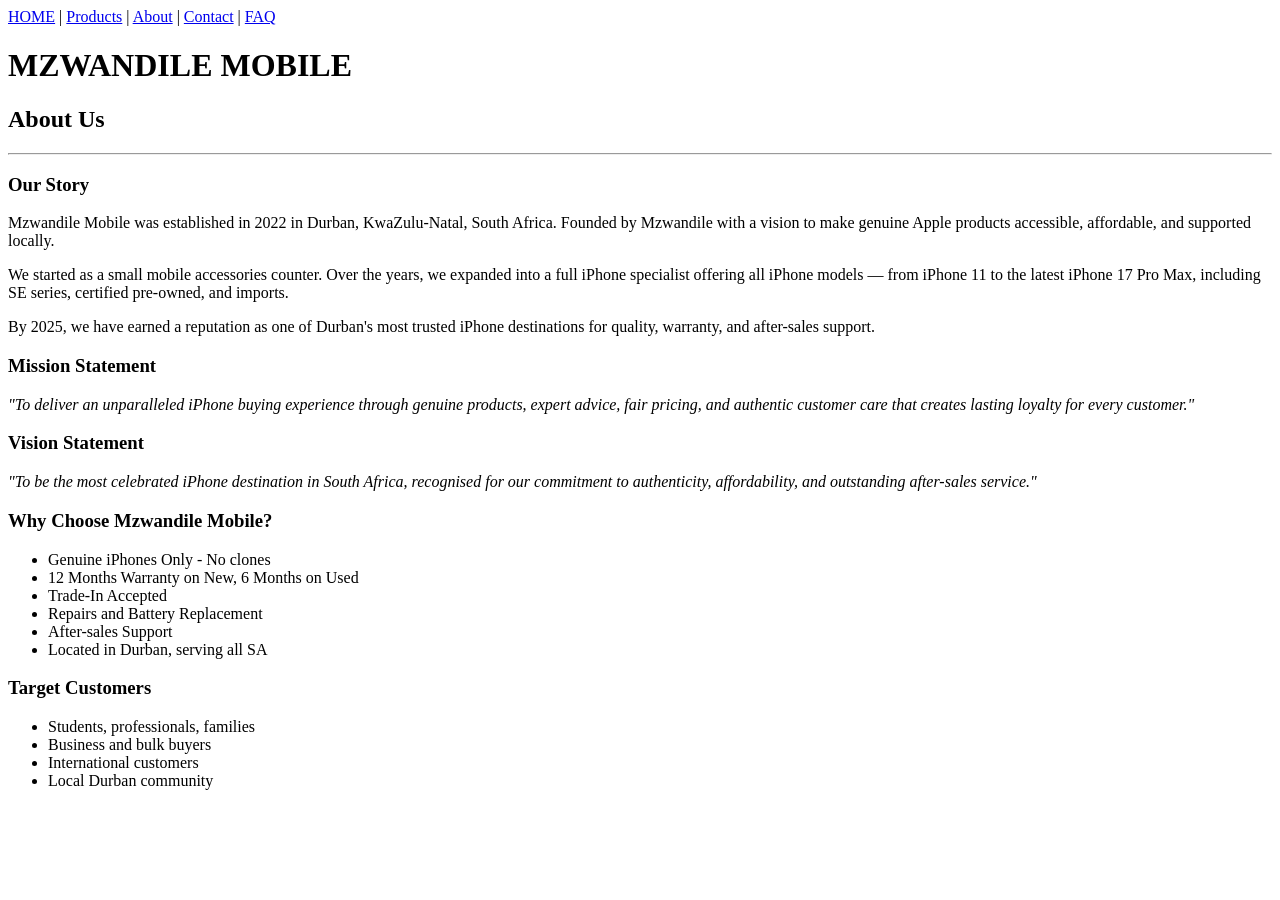
==== About.html @ b8f0396d "Add files via upload" ====
<!DOCTYPE html>
<html>
<head>
    <nav>
<a href="HOME.html">HOME</a> |
<a href="Products.html">Products</a> |
<a href="About.html">About</a> |
<a href="Contact.html">Contact</a> |
<a href="FAQ.html">FAQ</a>
</nav>

<title>Mzwandile Mobile - About Us</title>
</head>
<body>
<h1>MZWANDILE MOBILE</h1>
<h2>About Us</h2>



<hr>

<h3>Our Story</h3>
<p>Mzwandile Mobile was established in 2022 in Durban, KwaZulu-Natal, South Africa. Founded by Mzwandile with a vision to make genuine Apple products accessible, affordable, and supported locally.</p>
<p>We started as a small mobile accessories counter. Over the years, we expanded into a full iPhone specialist offering all iPhone models — from iPhone 11 to the latest iPhone 17 Pro Max, including SE series, certified pre-owned, and imports.</p>
<p>By 2025, we have earned a reputation as one of Durban's most trusted iPhone destinations for quality, warranty, and after-sales support.</p>

<h3>Mission Statement</h3>
<p><i>"To deliver an unparalleled iPhone buying experience through genuine products, expert advice, fair pricing, and authentic customer care that creates lasting loyalty for every customer."</i></p>

<h3>Vision Statement</h3>
<p><i>"To be the most celebrated iPhone destination in South Africa, recognised for our commitment to authenticity, affordability, and outstanding after-sales service."</i></p>

<h3>Why Choose Mzwandile Mobile?</h3>
<ul>
<li>Genuine iPhones Only - No clones</li>
<li>12 Months Warranty on New, 6 Months on Used</li>
<li>Trade-In Accepted</li>
<li>Repairs and Battery Replacement</li>
<li>After-sales Support</li>
<li>Located in Durban, serving all SA</li>
</ul>

<h3>Target Customers</h3>
<ul>
<li>Students, professionals, families</li>
<li>Business and bulk buyers</li>
<li>International customers</li>
<li>Local Durban community</li>
</ul>


</body>
</html>
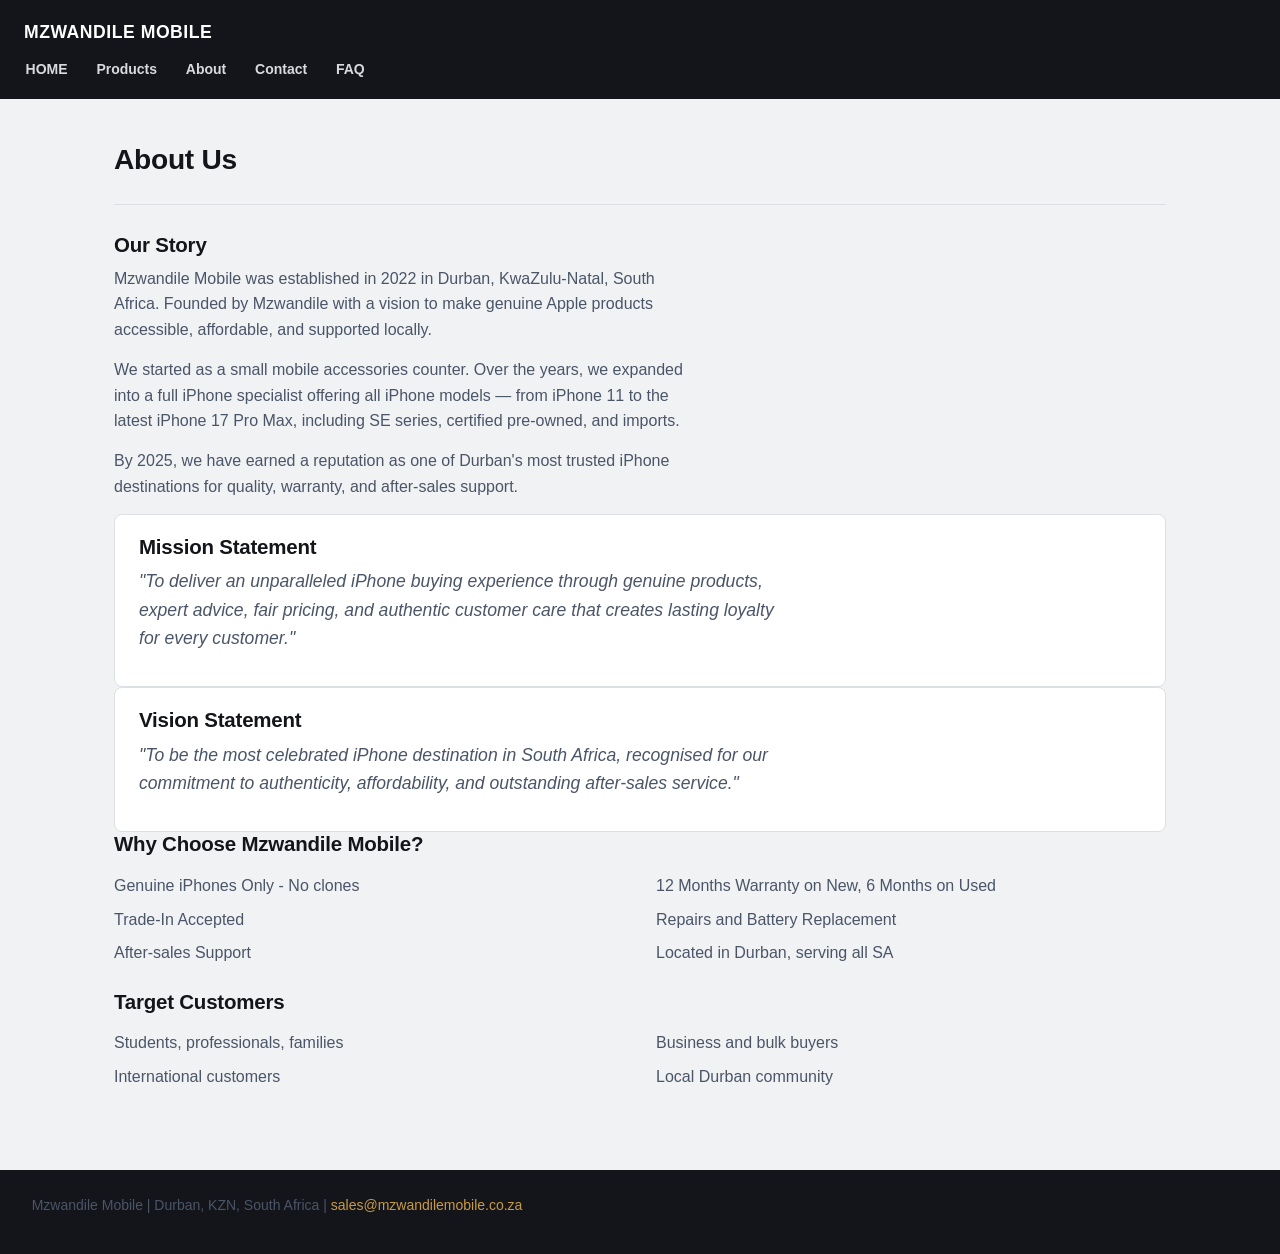
==== commit 62a0d036: "Add files via upload" ====
--- a/About.html
+++ b/About.html
@@ -1,53 +1,75 @@
 <!DOCTYPE html>
-<html>
+<html lang="en">
 <head>
-    <nav>
-<a href="HOME.html">HOME</a> |
-<a href="Products.html">Products</a> |
-<a href="About.html">About</a> |
-<a href="Contact.html">Contact</a> |
-<a href="FAQ.html">FAQ</a>
-</nav>
-
+<meta charset="UTF-8">
+<meta name="viewport" content="width=device-width, initial-scale=1.0">
 <title>Mzwandile Mobile - About Us</title>
+<link rel="stylesheet" href="style.css">
 </head>
 <body>
-<h1>MZWANDILE MOBILE</h1>
-<h2>About Us</h2>
 
+<header class="site-header">
+  <p class="brand">MZWANDILE MOBILE</p>
+  <nav class="main-nav">
+    <ul>
+      <li><a href="index.html">HOME</a></li>
+      <li><a href="Products.html">Products</a></li>
+      <li><a href="About.html">About</a></li>
+      <li><a href="Contact.html">Contact</a></li>
+      <li><a href="FAQ.html">FAQ</a></li>
+    </ul>
+  </nav>
+</header>
 
+<main class="page-content">
 
-<hr>
+  <h2>About Us</h2>
+  <hr>
 
-<h3>Our Story</h3>
-<p>Mzwandile Mobile was established in 2022 in Durban, KwaZulu-Natal, South Africa. Founded by Mzwandile with a vision to make genuine Apple products accessible, affordable, and supported locally.</p>
-<p>We started as a small mobile accessories counter. Over the years, we expanded into a full iPhone specialist offering all iPhone models — from iPhone 11 to the latest iPhone 17 Pro Max, including SE series, certified pre-owned, and imports.</p>
-<p>By 2025, we have earned a reputation as one of Durban's most trusted iPhone destinations for quality, warranty, and after-sales support.</p>
+  <section>
+    <h3>Our Story</h3>
+    <p>Mzwandile Mobile was established in 2022 in Durban, KwaZulu-Natal, South Africa. Founded by Mzwandile with a vision to make genuine Apple products accessible, affordable, and supported locally.</p>
+    <p>We started as a small mobile accessories counter. Over the years, we expanded into a full iPhone specialist offering all iPhone models — from iPhone 11 to the latest iPhone 17 Pro Max, including SE series, certified pre-owned, and imports.</p>
+    <p>By 2025, we have earned a reputation as one of Durban's most trusted iPhone destinations for quality, warranty, and after-sales support.</p>
+  </section>
 
-<h3>Mission Statement</h3>
-<p><i>"To deliver an unparalleled iPhone buying experience through genuine products, expert advice, fair pricing, and authentic customer care that creates lasting loyalty for every customer."</i></p>
+  <section class="info-card">
+    <h3>Mission Statement</h3>
+    <p class="tagline">"To deliver an unparalleled iPhone buying experience through genuine products, expert advice, fair pricing, and authentic customer care that creates lasting loyalty for every customer."</p>
+  </section>
 
-<h3>Vision Statement</h3>
-<p><i>"To be the most celebrated iPhone destination in South Africa, recognised for our commitment to authenticity, affordability, and outstanding after-sales service."</i></p>
+  <section class="info-card">
+    <h3>Vision Statement</h3>
+    <p class="tagline">"To be the most celebrated iPhone destination in South Africa, recognised for our commitment to authenticity, affordability, and outstanding after-sales service."</p>
+  </section>
 
-<h3>Why Choose Mzwandile Mobile?</h3>
-<ul>
-<li>Genuine iPhones Only - No clones</li>
-<li>12 Months Warranty on New, 6 Months on Used</li>
-<li>Trade-In Accepted</li>
-<li>Repairs and Battery Replacement</li>
-<li>After-sales Support</li>
-<li>Located in Durban, serving all SA</li>
-</ul>
+  <section>
+    <h3>Why Choose Mzwandile Mobile?</h3>
+    <ul class="feature-list">
+      <li>Genuine iPhones Only - No clones</li>
+      <li>12 Months Warranty on New, 6 Months on Used</li>
+      <li>Trade-In Accepted</li>
+      <li>Repairs and Battery Replacement</li>
+      <li>After-sales Support</li>
+      <li>Located in Durban, serving all SA</li>
+    </ul>
+  </section>
 
-<h3>Target Customers</h3>
-<ul>
-<li>Students, professionals, families</li>
-<li>Business and bulk buyers</li>
-<li>International customers</li>
-<li>Local Durban community</li>
-</ul>
+  <section>
+    <h3>Target Customers</h3>
+    <ul class="feature-list">
+      <li>Students, professionals, families</li>
+      <li>Business and bulk buyers</li>
+      <li>International customers</li>
+      <li>Local Durban community</li>
+    </ul>
+  </section>
 
+</main>
+
+<footer class="site-footer">
+  <p>Mzwandile Mobile | Durban, KZN, South Africa | <a href="mailto:sales@mzwandilemobile.co.za">sales@mzwandilemobile.co.za</a></p>
+</footer>
 
 </body>
 </html>
--- a/style.css
+++ b/style.css
@@ -0,0 +1,567 @@
+/* =========================================================
+   MZWANDILE MOBILE — style.css
+   External stylesheet linked from every page (index, Products,
+   About, Contact, FAQ).
+   ========================================================= */
+
+/* ---------------------------------------------------------
+   2.2 Base style / CSS reset
+   --------------------------------------------------------- */
+*,
+*::before,
+*::after {
+  box-sizing: border-box;
+  margin: 0;
+  padding: 0;
+}
+
+:root {
+  /* Color tokens */
+  --color-ink: #14151a;        /* near-black, headers/footer */
+  --color-bg: #f1f2f4;         /* cool pale background */
+  --color-surface: #ffffff;    /* card/content surface */
+  --color-accent: #c99a44;     /* titanium gold */
+  --color-accent-deep: #8a691f;/* darker gold for hover/active */
+  --color-slate: #4a5568;      /* secondary text */
+  --color-line: #dcdfe3;       /* hairline borders */
+
+  /* Type scale */
+  --font-base: -apple-system, BlinkMacSystemFont, "Segoe UI", Roboto,
+    Helvetica, Arial, sans-serif;
+  --fs-h1: clamp(1.9rem, 3.2vw, 2.75rem);
+  --fs-h2: clamp(1.4rem, 2.2vw, 1.85rem);
+  --fs-h3: clamp(1.1rem, 1.6vw, 1.3rem);
+  --fs-body: 1rem;
+  --fs-small: 0.875rem;
+
+  --radius: 8px;
+  --max-width: 1100px;
+}
+
+html {
+  font-size: 100%;
+  scroll-behavior: smooth;
+}
+
+body {
+  font-family: var(--font-base);
+  font-size: var(--fs-body);
+  line-height: 1.6;
+  color: var(--color-ink);
+  background-color: var(--color-bg);
+}
+
+img {
+  max-width: 100%;
+  height: auto;
+  display: block;
+}
+
+a {
+  color: var(--color-accent-deep);
+  text-decoration: none;
+}
+
+ul {
+  list-style: none;
+}
+
+/* ---------------------------------------------------------
+   2.3 Typography styles
+   --------------------------------------------------------- */
+h1, h2, h3, h4 {
+  font-weight: 700;
+  line-height: 1.2;
+  letter-spacing: -0.01em;
+  color: var(--color-ink);
+}
+
+h1 { font-size: var(--fs-h1); }
+h2 { font-size: var(--fs-h2); margin-top: 0.25rem; }
+h3 { font-size: var(--fs-h3); margin-bottom: 0.5rem; }
+
+p {
+  max-width: 65ch;
+  color: var(--color-slate);
+  margin-bottom: 0.9rem;
+}
+
+.page-content p,
+.page-content li {
+  color: var(--color-slate);
+}
+
+.tagline {
+  font-style: italic;
+  color: var(--color-accent-deep);
+  font-size: 1.1rem;
+}
+
+hr {
+  border: none;
+  border-top: 1px solid var(--color-line);
+  margin: 1.75rem 0;
+}
+
+/* ---------------------------------------------------------
+   2.4 Layout structure (Flexbox / Grid)
+   --------------------------------------------------------- */
+.site-header {
+  background-color: var(--color-ink);
+  padding: 1.1rem 1.5rem;
+}
+
+.site-header .brand {
+  color: #fff;
+  font-size: 1.1rem;
+  font-weight: 800;
+  letter-spacing: 0.03em;
+  margin-bottom: 0.6rem;
+}
+
+nav.main-nav ul {
+  display: flex;
+  flex-wrap: wrap;
+  gap: 0.4rem 1.6rem;
+}
+
+nav.main-nav a {
+  color: #d8dade;
+  font-weight: 600;
+  font-size: var(--fs-small);
+  padding: 0.35rem 0.1rem;
+  border-bottom: 2px solid transparent;
+  transition: color 0.15s ease, border-color 0.15s ease;
+}
+
+main.page-content {
+  max-width: var(--max-width);
+  margin: 0 auto;
+  padding: 2.5rem 1.5rem 3.5rem;
+}
+
+.hero {
+  display: flex;
+  flex-direction: column;
+  gap: 0.4rem;
+  padding-bottom: 1.5rem;
+}
+
+.hero .price-badge {
+  display: inline-block;
+  align-self: flex-start;
+  background-color: var(--color-accent);
+  color: var(--color-ink);
+  font-weight: 700;
+  font-size: var(--fs-small);
+  padding: 0.3rem 0.75rem;
+  border-radius: 999px;
+  margin-top: 0.5rem;
+}
+
+.feature-list,
+.faq-list {
+  display: grid;
+  grid-template-columns: repeat(2, 1fr);
+  gap: 0.5rem 2rem;
+  margin: 1rem 0 1.5rem;
+}
+
+.product-grid {
+  display: grid;
+  grid-template-columns: repeat(4, 1fr);
+  gap: 1.5rem;
+  margin-top: 1.5rem;
+}
+
+.accessory-grid {
+  display: grid;
+  grid-template-columns: repeat(3, 1fr);
+  gap: 0.75rem 2rem;
+  margin-top: 1rem;
+}
+
+.contact-grid {
+  display: grid;
+  grid-template-columns: 1fr 1fr;
+  gap: 2rem;
+  align-items: start;
+}
+
+.site-footer {
+  background-color: var(--color-ink);
+  color: #c7c9ce;
+  text-align: center;
+  padding: 1.5rem;
+  font-size: var(--fs-small);
+}
+
+.site-footer a { color: var(--color-accent); }
+
+/* ---------------------------------------------------------
+   2.5 Visual styles: color, background, border, box-shadow
+   --------------------------------------------------------- */
+.product-card {
+  background-color: var(--color-surface);
+  border: 1px solid var(--color-line);
+  border-radius: var(--radius);
+  padding: 1rem;
+  box-shadow: 0 1px 2px rgba(20, 21, 26, 0.06);
+  transition: border-color 0.18s ease, box-shadow 0.18s ease,
+    transform 0.18s ease;
+}
+
+.product-card img {
+  border-radius: calc(var(--radius) - 2px);
+  margin-bottom: 0.75rem;
+  background-color: var(--color-bg);
+}
+
+.product-card .price {
+  color: var(--color-accent-deep);
+  font-weight: 700;
+}
+
+.info-card {
+  background-color: var(--color-surface);
+  border: 1px solid var(--color-line);
+  border-radius: var(--radius);
+  padding: 1.25rem 1.5rem;
+}
+
+.cta-button {
+  display: inline-block;
+  background-color: var(--color-accent);
+  color: var(--color-ink);
+  font-weight: 700;
+  padding: 0.7rem 1.4rem;
+  border-radius: var(--radius);
+  border: none;
+  cursor: pointer;
+}
+
+/* ---------------------------------------------------------
+   CSS pseudo-classes for interactive elements
+   --------------------------------------------------------- */
+nav.main-nav a:hover,
+nav.main-nav a:focus {
+  color: #ffffff;
+  border-bottom-color: var(--color-accent);
+}
+
+nav.main-nav a:active {
+  color: var(--color-accent);
+}
+
+a:focus-visible,
+.cta-button:focus-visible {
+  outline: 3px solid var(--color-accent);
+  outline-offset: 2px;
+}
+
+.product-card:hover {
+  border-color: var(--color-accent);
+  box-shadow: 0 6px 16px rgba(20, 21, 26, 0.12);
+  transform: translateY(-2px);
+}
+
+.cta-button:hover {
+  background-color: var(--color-accent-deep);
+  color: #fff;
+}
+
+.cta-button:active {
+  background-color: var(--color-ink);
+  color: var(--color-accent);
+}
+
+.faq-list li:hover {
+  color: var(--color-ink);
+}
+
+/* ---------------------------------------------------------
+   Product shop + cart layout
+   --------------------------------------------------------- */
+.shop-layout {
+  display: grid;
+  grid-template-columns: minmax(0, 2.5fr) minmax(260px, 360px);
+  gap: 1.5rem;
+  align-items: start;
+  margin-top: 1.5rem;
+}
+
+.nav-cart {
+  margin-left: 0.5rem;
+}
+
+.cart-link {
+  display: inline-flex;
+  align-items: center;
+  gap: 0.4rem;
+  background-color: rgba(201, 154, 68, 0.12);
+  color: #fff;
+  border-radius: 999px;
+  padding: 0.45rem 0.8rem;
+  border: 1px solid rgba(201, 154, 68, 0.4);
+}
+
+#cart-count {
+  display: inline-flex;
+  align-items: center;
+  justify-content: center;
+  min-width: 1.5rem;
+  height: 1.5rem;
+  border-radius: 50%;
+  background-color: var(--color-accent);
+  color: var(--color-ink);
+  font-size: 0.75rem;
+  font-weight: 800;
+}
+
+.product-grid {
+  display: grid;
+  grid-template-columns: repeat(2, minmax(0, 1fr));
+  gap: 1.5rem;
+}
+
+.product-card {
+  display: flex;
+  flex-direction: column;
+  background-color: var(--color-surface);
+  border: 1px solid var(--color-line);
+  border-radius: var(--radius);
+  padding: 1rem;
+  box-shadow: 0 1px 2px rgba(20, 21, 26, 0.06);
+  transition: border-color 0.18s ease, box-shadow 0.18s ease,
+    transform 0.18s ease;
+}
+
+.product-card img {
+  border-radius: calc(var(--radius) - 2px);
+  margin-bottom: 0.75rem;
+  background-color: var(--color-bg);
+}
+
+.product-card .price {
+  color: var(--color-accent-deep);
+  font-weight: 700;
+  margin-top: auto;
+}
+
+.add-to-cart,
+.secondary-button,
+.checkout-button,
+.remove-item {
+  width: 100%;
+  margin-top: 1rem;
+  border: none;
+  border-radius: var(--radius);
+  cursor: pointer;
+  font-weight: 700;
+  transition: all 0.15s ease;
+}
+
+.add-to-cart,
+.checkout-button {
+  background-color: var(--color-accent);
+  color: var(--color-ink);
+  padding: 0.8rem 1rem;
+}
+
+.secondary-button {
+  background-color: transparent;
+  border: 1px solid var(--color-line);
+  color: var(--color-ink);
+  padding: 0.6rem 0.75rem;
+  width: auto;
+  margin-top: 0;
+}
+
+.remove-item {
+  background: transparent;
+  color: var(--color-accent-deep);
+  width: auto;
+  margin-top: 0;
+  padding: 0;
+  font-size: 0.8rem;
+  text-decoration: underline;
+}
+
+.add-to-cart:hover,
+.checkout-button:hover,
+.secondary-button:hover,
+.remove-item:hover {
+  opacity: 0.9;
+}
+
+.cart-panel {
+  position: sticky;
+  top: 1rem;
+  background-color: var(--color-surface);
+  border: 1px solid var(--color-line);
+  border-radius: var(--radius);
+  padding: 1.25rem;
+  box-shadow: 0 1px 3px rgba(20, 21, 26, 0.08);
+}
+
+.cart-header {
+  display: flex;
+  align-items: center;
+  justify-content: space-between;
+  gap: 1rem;
+  margin-bottom: 1rem;
+}
+
+.cart-items {
+  list-style: none;
+  display: flex;
+  flex-direction: column;
+  gap: 0.75rem;
+  padding: 0.2rem 0;
+}
+
+.cart-item {
+  display: flex;
+  align-items: center;
+  justify-content: space-between;
+  gap: 0.75rem;
+  background-color: var(--color-bg);
+  border: 1px solid var(--color-line);
+  border-radius: 6px;
+  padding: 0.7rem 0.8rem;
+}
+
+.cart-item-name,
+.cart-item-meta {
+  display: block;
+}
+
+.cart-item-name {
+  font-weight: 700;
+  color: var(--color-ink);
+}
+
+.cart-item-meta {
+  font-size: 0.8rem;
+  color: var(--color-slate);
+}
+
+.empty-cart {
+  color: var(--color-slate);
+  padding: 0.8rem 0;
+}
+
+.cart-total-row {
+  display: flex;
+  align-items: center;
+  justify-content: space-between;
+  padding-top: 1rem;
+  margin-top: 1rem;
+  border-top: 1px solid var(--color-line);
+  font-weight: 700;
+  color: var(--color-ink);
+}
+
+.checkout-button {
+  margin-top: 1rem;
+}
+
+/* =========================================================
+   3. RESPONSIVE DESIGN
+   Breakpoints: tablet <= 1024px, mobile <= 640px
+   ========================================================= */
+
+/* ---------- Tablet ---------- */
+@media (max-width: 1024px) {
+  /* 3.1 / adjustment - layout */
+  .product-grid {
+    grid-template-columns: repeat(2, 1fr);
+  }
+
+  .accessory-grid {
+    grid-template-columns: repeat(2, 1fr);
+  }
+
+  .contact-grid {
+    grid-template-columns: 1fr;
+  }
+
+  main.page-content {
+    padding: 2rem 1.25rem 3rem;
+  }
+
+  /* adjustment - typography */
+  :root {
+    --fs-h1: clamp(1.6rem, 4vw, 2.2rem);
+    --fs-h2: clamp(1.25rem, 3vw, 1.6rem);
+  }
+
+  p { max-width: 60ch; }
+}
+
+/* ---------- Mobile ---------- */
+@media (max-width: 640px) {
+  /* adjustment - navigation menu: stack into a full-width column
+     with larger tap targets instead of a horizontal row */
+  .site-header {
+    padding: 1rem;
+  }
+
+  nav.main-nav ul {
+    flex-direction: column;
+    gap: 0;
+    border-top: 1px solid #2a2b31;
+    margin-top: 0.5rem;
+  }
+
+  nav.main-nav a {
+    display: block;
+    width: 100%;
+    padding: 0.75rem 0.25rem;
+    border-bottom: 1px solid #2a2b31;
+    border-radius: 0;
+  }
+
+  /* adjustment - layout: everything collapses to one column */
+  .product-grid,
+  .accessory-grid,
+  .feature-list,
+  .faq-list,
+  .contact-grid {
+    grid-template-columns: 1fr;
+  }
+
+  main.page-content {
+    padding: 1.5rem 1rem 2.5rem;
+  }
+
+  .hero .price-badge {
+    align-self: stretch;
+    text-align: center;
+  }
+
+  /* adjustment - typography: tighten scale further for small screens */
+  :root {
+    --fs-h1: clamp(1.4rem, 6vw, 1.8rem);
+    --fs-h2: clamp(1.15rem, 5vw, 1.4rem);
+    --fs-h3: 1.05rem;
+    --fs-body: 0.95rem;
+  }
+
+  p {
+    max-width: 100%;
+  }
+
+  /* adjustment - images: product photos shrink and center on
+     narrow screens instead of holding a fixed 200px box */
+  .product-card img {
+    width: 100%;
+    max-width: 220px;
+    margin-left: auto;
+    margin-right: auto;
+  }
+
+  .info-card {
+    padding: 1rem 1.1rem;
+  }
+}
